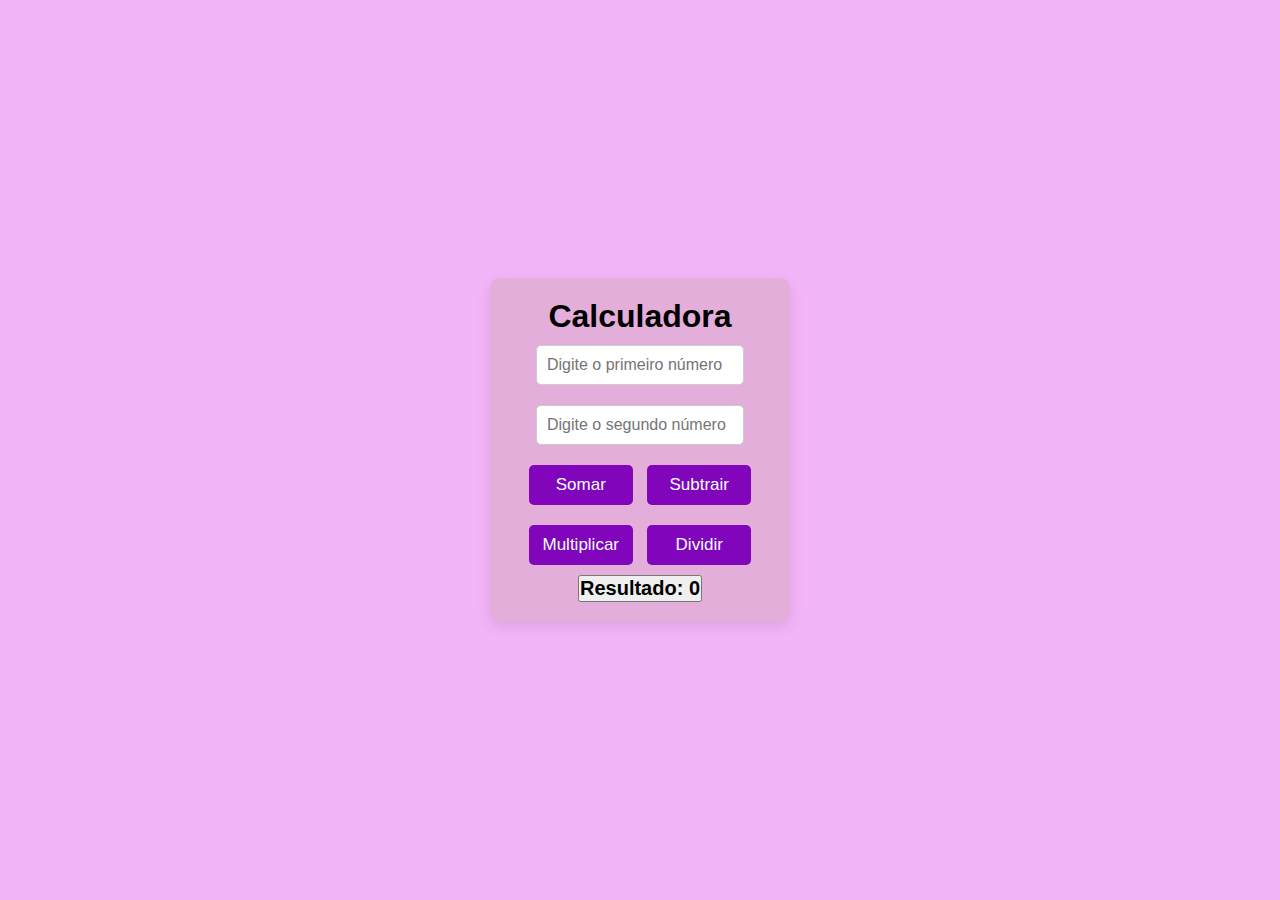
==== calculadora/index.html @ 8a39d8a7 "Arquivo JS" ====
<!DOCTYPE html>
<html lang="pt-br">
<head>
    <meta charset="UTF-8">
    <meta name="viewport" content="width=device-width, initial-scale=1.0">
    <title>Calculadora Simples</title>
    <link rel="stylesheet" href="style.css">
</head>
<body>
    <div class="calculadora">
        <h1>Calculadora</h1>
        <input type="text" id="numero1" class="caixa-texto" placeholder="Digite o primeiro número">
        <input type="text" id="numero2" class="caixa-texto" placeholder="Digite o segundo número">
        
        <div class="botoes">
            <button onclick="somar()">Somar</button>
            <button onclick="subtrair()">Subtrair</button>
            <button onclick="multiplicar()">Multiplicar</button>
            <button onclick="dividir()">Dividir</button>
        </div>
        <button><div><h2>Resultado: <span id="resultado">0</span></h2></div></button>
        
    </div>

    <script src="script.js"></script>
</body>
</html>
---- calculadora/style.css ----
* {
    margin: 0;
    padding: 0;
    box-sizing: border-box;
}


body {
    font-family: 'Gill Sans', 'Gill Sans MT', Calibri, 'Trebuchet MS', sans-serif;
    background-color: #f3b5f9;
    display: flex;
    justify-content: center;
    align-items: center;
    height: 100vh;
    margin: 0;
}

.calculadora {
    background-color: rgb(228, 174, 219);
    padding: 20px;
    border-radius: 10px;
    box-shadow: 0 5px 15px rgba(0, 0, 0, 0.1);
    text-align: center;
    width: 300px;
}



.caixa-texto {
    width: 80%;
    padding: 10px;
    margin: 10px 0;
    font-size: 16px;
    border: 1px solid #ccc;
    border-radius: 5px;
}

.botoes button {
    width: 40%;
    padding: 10px;
    margin: 10px 5px;
    font-size: 17px;
    background-color: rgb(129, 5, 187);
    color: azure;
    border: none;
    border-radius: 5px;
}
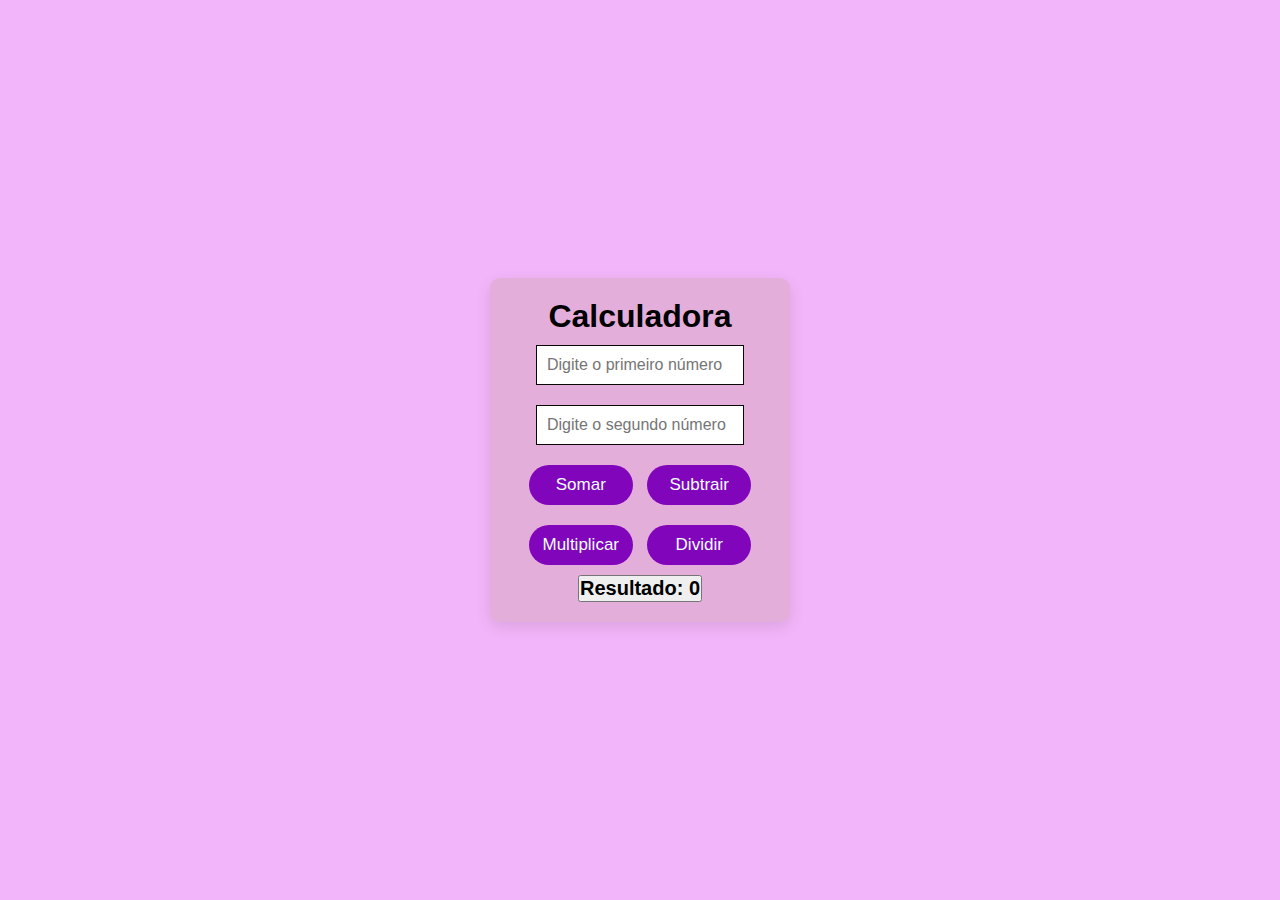
==== commit b54454a4: "Projeto Java" ====
--- a/calculadora/index.html
+++ b/calculadora/index.html
@@ -18,7 +18,9 @@
             <button onclick="multiplicar()">Multiplicar</button>
             <button onclick="dividir()">Dividir</button>
         </div>
-        <button><div><h2>Resultado: <span id="resultado">0</span></h2></div></button>
+        <div class="resultado">
+        <button><h2>Resultado: <span id="resultado">0</span></h2></button>
+    </div>
         
     </div>
 
--- a/calculadora/style.css
+++ b/calculadora/style.css
@@ -31,8 +31,8 @@
     padding: 10px;
     margin: 10px 0;
     font-size: 16px;
-    border: 1px solid #ccc;
-    border-radius: 5px;
+    border: 1px solid #0a0707;
+    border-radius: 0px;
 }
 
 .botoes button {
@@ -43,9 +43,10 @@
     background-color: rgb(129, 5, 187);
     color: azure;
     border: none;
-    border-radius: 5px;
+    border-radius: 50px;
 }
 
 
 
 
+
